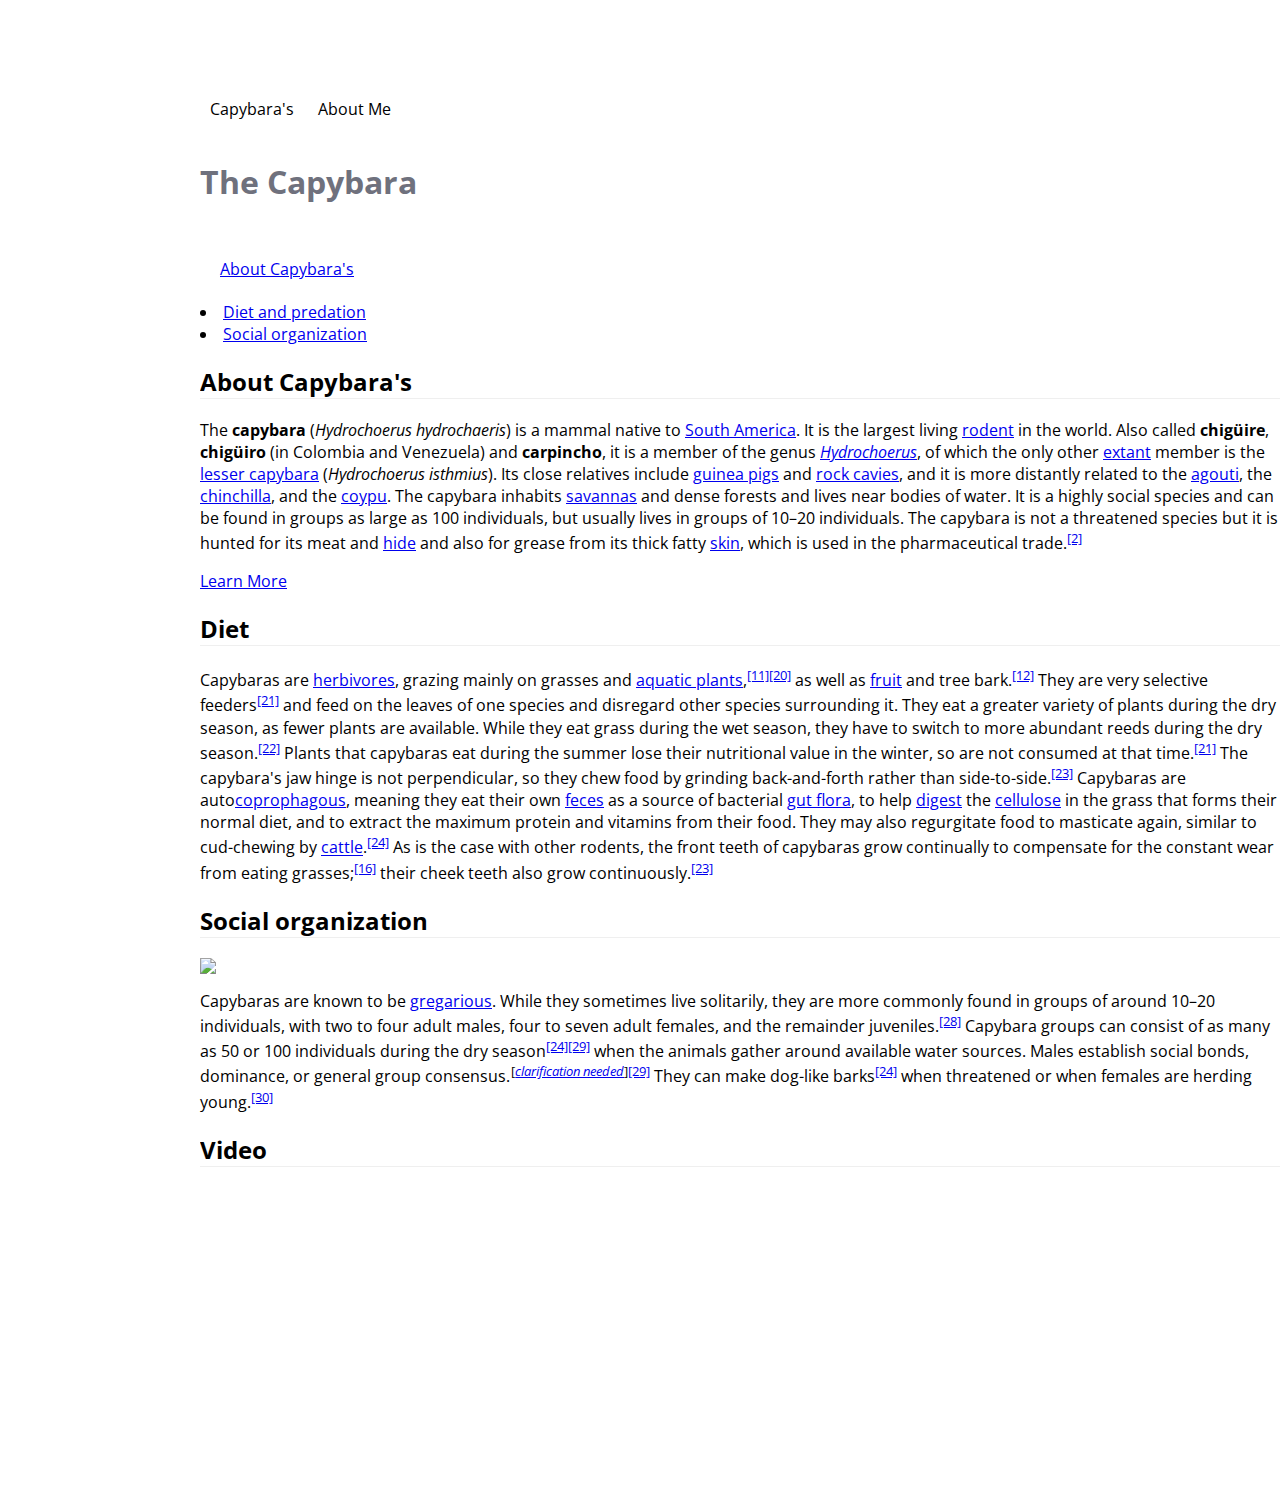
==== index.html.html @ a501e7f7 "Voeg een filmpje toe over capybara’s." ====
<html>

<head>
  <title>Capybara's</title>
  <link href="https://fonts.googleapis.com/css?family=Open+Sans" rel="stylesheet">
  
     <link rel="stylesheet" href="website herstellen so.css">
</head>

<body>



  <div class="page">
    <header class="nav-header">
      <nav class="main-nav">
        <a href="./index.html">Capybara's</a>
        <a href="./aboutme.html">About Me</a>
      </nav>
    </header>
    <div class="page-content">
      <h1>The Capybara</h1>
      <nav class="page-nav">
        <ul>
          <li>
            <a href="#introduction">About Capybara's</a>
          </li>
          
        </ul>
        
        <li>
            <a href="#diet">Diet and predation</a>
          </li>
          <li>
            <a href="#social">Social organization</a>
          </li>
        
      </nav>


      <div id="introduction">
        <h2>About Capybara's</h2>
        <p>
          The <b>capybara</b> (<i>Hydrochoerus hydrochaeris</i>) is a mammal native to <a href="/wiki/South_America" title="South America">South America</a>. It is the largest living <a href="/wiki/Rodent" title="Rodent">rodent</a> in the world. Also called <b>chigüire</b>, <b>chigüiro</b> (in Colombia and Venezuela) and <b>carpincho</b>, it is a member of the genus <i><a href="/wiki/Hydrochoerus" title="Hydrochoerus">Hydrochoerus</a></i>, of which the only other <a href="/wiki/Extant_taxon" class="mw-redirect" title="Extant taxon">extant</a> member is the <a href="/wiki/Lesser_capybara" title="Lesser capybara">lesser capybara</a> (<i>Hydrochoerus isthmius</i>).  Its close relatives include <a href="/wiki/Guinea_pig" title="Guinea pig">guinea pigs</a> and <a href="/wiki/Rock_cavy" title="Rock cavy">rock cavies</a>, and it is more distantly related to the <a href="/wiki/Agouti" title="Agouti">agouti</a>, the <a href="/wiki/Chinchilla" title="Chinchilla">chinchilla</a>, and the <a href="/wiki/Coypu" title="Coypu">coypu</a>. The capybara inhabits <a href="/wiki/Savanna" title="Savanna">savannas</a> and dense forests and lives near bodies of water. It is a highly social species and can be found in groups as large as 100 individuals, but usually lives in groups of 10–20 individuals. The capybara is not a threatened species but it is hunted for its meat and <a href="/wiki/Hide_(skin)" title="Hide (skin)">hide</a> and also for grease from its thick fatty <a href="/wiki/Skin" title="Skin">skin</a>, which is used in the pharmaceutical trade.<sup id="cite_ref-2" class="reference"><a href="#cite_note-2">[2]</a></sup>
        </p>
        <a href="https://en.wikipedia.org/wiki/Capybara" target="_blank">Learn More</a>
      </div>
      <div id="diet">
        <h2>Diet</h2>
        <p>
          Capybaras are <a href="/wiki/Herbivore" title="Herbivore">herbivores</a>, grazing mainly on grasses and <a href="/wiki/Aquatic_plants" class="mw-redirect" title="Aquatic plants">aquatic plants</a>,<sup id="cite_ref-Smithsonian_11-2" class="reference"><a href="#cite_note-Smithsonian-11">[11]</a></sup><sup id="cite_ref-RevBiolTrop_20-0" class="reference"><a href="#cite_note-RevBiolTrop-20">[20]</a></sup> as well as <a href="/wiki/Fruit" title="Fruit">fruit</a> and tree bark.<sup id="cite_ref-Palm_Beach_Zoo_12-2" class="reference"><a href="#cite_note-Palm_Beach_Zoo-12">[12]</a></sup> They are very selective feeders<sup id="cite_ref-Quintana_1998_21-0" class="reference"><a href="#cite_note-Quintana_1998-21">[21]</a></sup> and feed on the leaves of one species and disregard other species surrounding it. They eat a greater variety of plants during the dry season, as fewer plants are available. While they eat grass during the wet season, they have to switch to more abundant reeds during the dry season.<sup id="cite_ref-Barreto_1998_22-0" class="reference"><a href="#cite_note-Barreto_1998-22">[22]</a></sup> Plants that capybaras eat during the summer lose their nutritional value in the winter, so are not consumed at that time.<sup id="cite_ref-Quintana_1998_21-1" class="reference"><a href="#cite_note-Quintana_1998-21">[21]</a></sup> The capybara's jaw hinge is not perpendicular, so they chew food by grinding back-and-forth rather than side-to-side.<sup id="cite_ref-SFZoo_23-0" class="reference"><a href="#cite_note-SFZoo-23">[23]</a></sup> Capybaras are auto<a href="/wiki/Coprophagous" class="mw-redirect" title="Coprophagous">coprophagous</a>, meaning they eat their own <a href="/wiki/Feces" title="Feces">feces</a> as a source of bacterial <a href="/wiki/Gut_flora" title="Gut flora">gut flora</a>, to help <a href="/wiki/Digestion" title="Digestion">digest</a> the <a href="/wiki/Cellulose" title="Cellulose">cellulose</a> in the grass that forms their normal diet, and to extract the maximum protein and vitamins from their food. They may also regurgitate food to masticate again, similar to cud-chewing by <a href="/wiki/Cattle" title="Cattle">cattle</a>.<sup id="cite_ref-Lord-Rexford_1994_24-0" class="reference"><a href="#cite_note-Lord-Rexford_1994-24">[24]</a></sup> As is the case with other rodents, the front teeth of capybaras grow continually to compensate for the constant wear from eating grasses;<sup id="cite_ref-Bristol_16-1" class="reference"><a href="#cite_note-Bristol-16">[16]</a></sup> their cheek teeth also grow continuously.<sup id="cite_ref-SFZoo_23-1" class="reference"><a href="#cite_note-SFZoo-23">[23]</a></sup>
        </p>
      </div>
      <div id="">
        <h2>Social organization</h2>
        <img src="https://upload.wikimedia.org/wikipedia/commons/thumb/c/c9/Young_capybaras.jpg/220px-Young_capybaras.jpg" />
        <p>
          Capybaras are known to be <a href="/wiki/Gregarious" class="mw-redirect" title="Gregarious">gregarious</a>. While they sometimes live solitarily, they are more commonly found in groups of around 10–20 individuals, with two to four adult males, four to seven adult females, and the remainder juveniles.<sup id="cite_ref-Alho_1987_28-0" class="reference"><a href="#cite_note-Alho_1987-28">[28]</a></sup> Capybara groups can consist of as many as 50 or 100 individuals during the dry season<sup id="cite_ref-Lord-Rexford_1994_24-1" class="reference"><a href="#cite_note-Lord-Rexford_1994-24">[24]</a></sup><sup id="cite_ref-Macdonald_1981_29-0" class="reference"><a href="#cite_note-Macdonald_1981-29">[29]</a></sup> when the animals gather around available water sources. Males establish social bonds, dominance, or general group consensus.<sup class="noprint Inline-Template" style="margin-left:0.1em; white-space:nowrap;">[<i><a href="/wiki/Wikipedia:Please_clarify" title="Wikipedia:Please clarify"><span title="This is a non-standard use of the word 'census', which means 'official periodic count of a population'; perhaps 'consensus', meaning 'general agreement of a group', is what is meant here. (January 2017)">clarification needed</span></a></i>]</sup><sup id="cite_ref-Macdonald_1981_29-1" class="reference"><a href="#cite_note-Macdonald_1981-29">[29]</a></sup> They can make dog-like barks<sup id="cite_ref-Lord-Rexford_1994_24-2" class="reference"><a href="#cite_note-Lord-Rexford_1994-24">[24]</a></sup> when threatened or when females are herding young.<sup id="cite_ref-Murphey_1985_30-0" class="reference"><a href="#cite_note-Murphey_1985-30">[30]</a></sup>
        </p>
      </div>
      <div id="media">
        <h2>Video</h2>
		<iframe width="560" height="315" src="https://www.youtube.com/embed/CdMUOsf2QNc" frameborder="0" allow="accelerometer; autoplay; encrypted-media; gyroscope; picture-in-picture" allowfullscreen></iframe>
       
      </div>
    </div>
  </div>
</body>

</html>
---- website herstellen so.css ----
html, body {
  background-color: #f3f3f3;
  padding: 0;
  margin: 0;
  font-family: Open Sans ; 
 }

.page {
  background-color: white;
}

.nav-header {
  background-image: url(https://thumbs.gfycat.com/SociableEmbellishedBallpython-size_restricted.gif);
  background-repeat: no-repeat;
  background-size: cover;
  background-position: center center;
  width: 100%;
  height: 150px;
  position:relative;
}

.main-nav {
  width: 800px;
  margin-left: 200px;
  position: absolute;
  bottom: 0px;
}

  .main-nav a {
    display: inline-block;
    border-radius: 5px 0px 0px 0px;
    border-bottom: 10px solid white;
    background-color: rgba(255, 255, 255, 0.64);
    color: black;
    text-decoration: none;
    padding: 5px 10px;
    transition: bottom 300ms ease;
    position:relative;
    bottom: 15px;
  }

    .main-nav a:hover {
      bottom: -20px;
    }

.page-content {
   margin-left: 200px;
}



  .page-content a {
   
  }

h1 {
  margin: 10px 0 40px;
  padding-bottom: 10px;
  color: #6f717d;
}

h2 {
  position: sticky;
  top: 0px;
  background-color: white;
  border-bottom: 1px solid #efefef;
}


.page-nav {
 
}

  .page-nav ul {
    list-style-type: none;
    padding-left: 20px;
  }

    .page-nav ul li {
      transition: all 300ms ease;
      left: 0px;
      position: relative;
      line-height: 200%;
    }

      .page-nav ul li:hover {
        left: 4px;
      }

      .page-nav ul li a:visited {
        color: #6f717d;
      }
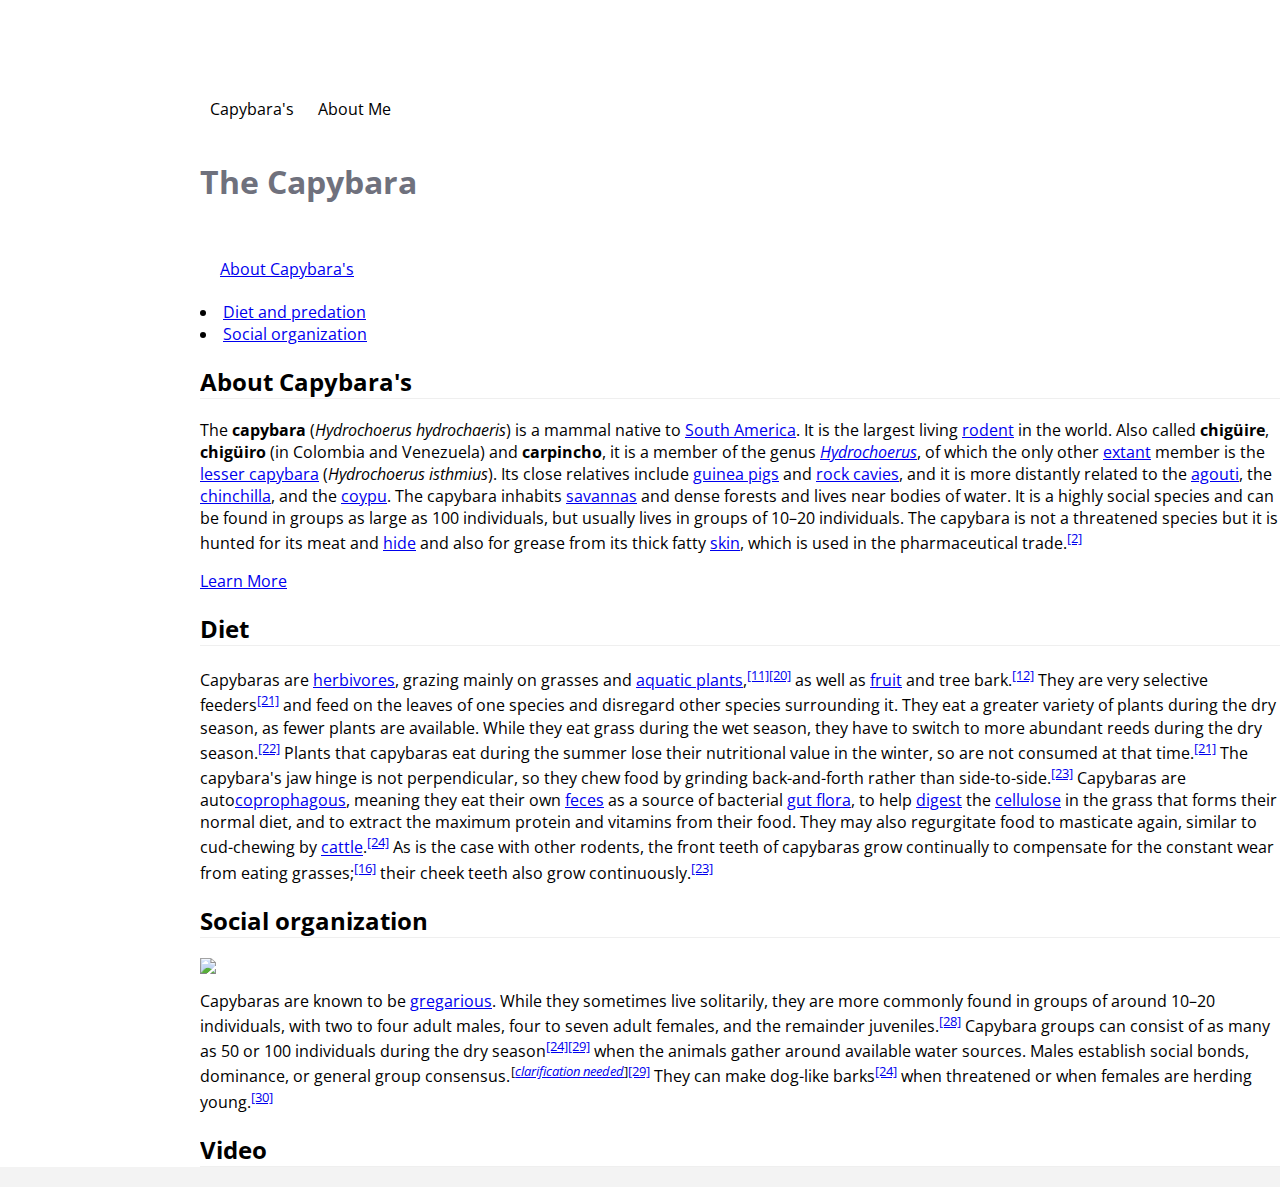
==== commit 406c3e0f: "Basis html capybara's" ====
--- a/index.html.html
+++ b/index.html.html
@@ -60,7 +60,7 @@
       </div>
       <div id="media">
         <h2>Video</h2>
-		<iframe width="560" height="315" src="https://www.youtube.com/embed/CdMUOsf2QNc" frameborder="0" allow="accelerometer; autoplay; encrypted-media; gyroscope; picture-in-picture" allowfullscreen></iframe>
+		
        
       </div>
     </div>
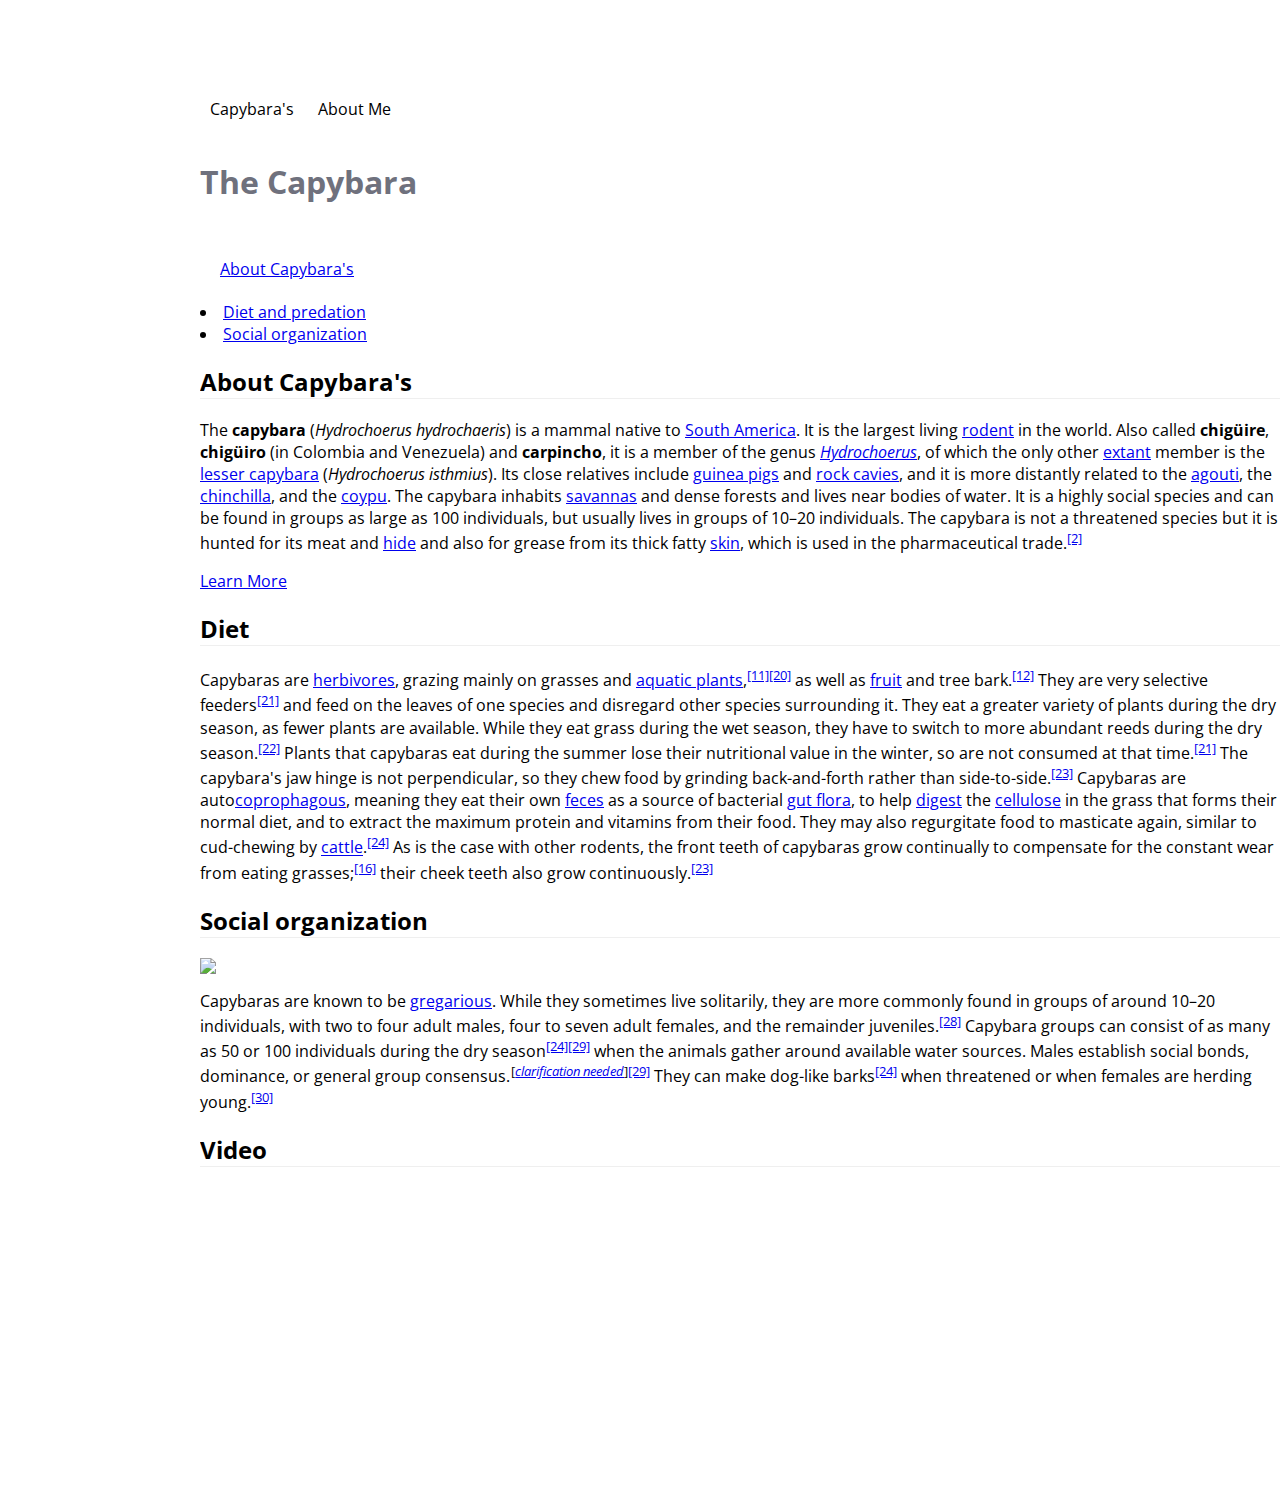
==== commit d1abb34d: "GOEDE: Voeg een filmpje toe over capybara’s." ====
--- a/index.html.html
+++ b/index.html.html
@@ -60,7 +60,7 @@
       </div>
       <div id="media">
         <h2>Video</h2>
-		
+		<iframe width="560" height="315" src="https://www.youtube.com/embed/CdMUOsf2QNc" frameborder="0" allow="accelerometer; autoplay; encrypted-media; gyroscope; picture-in-picture" allowfullscreen></iframe>
        
       </div>
     </div>
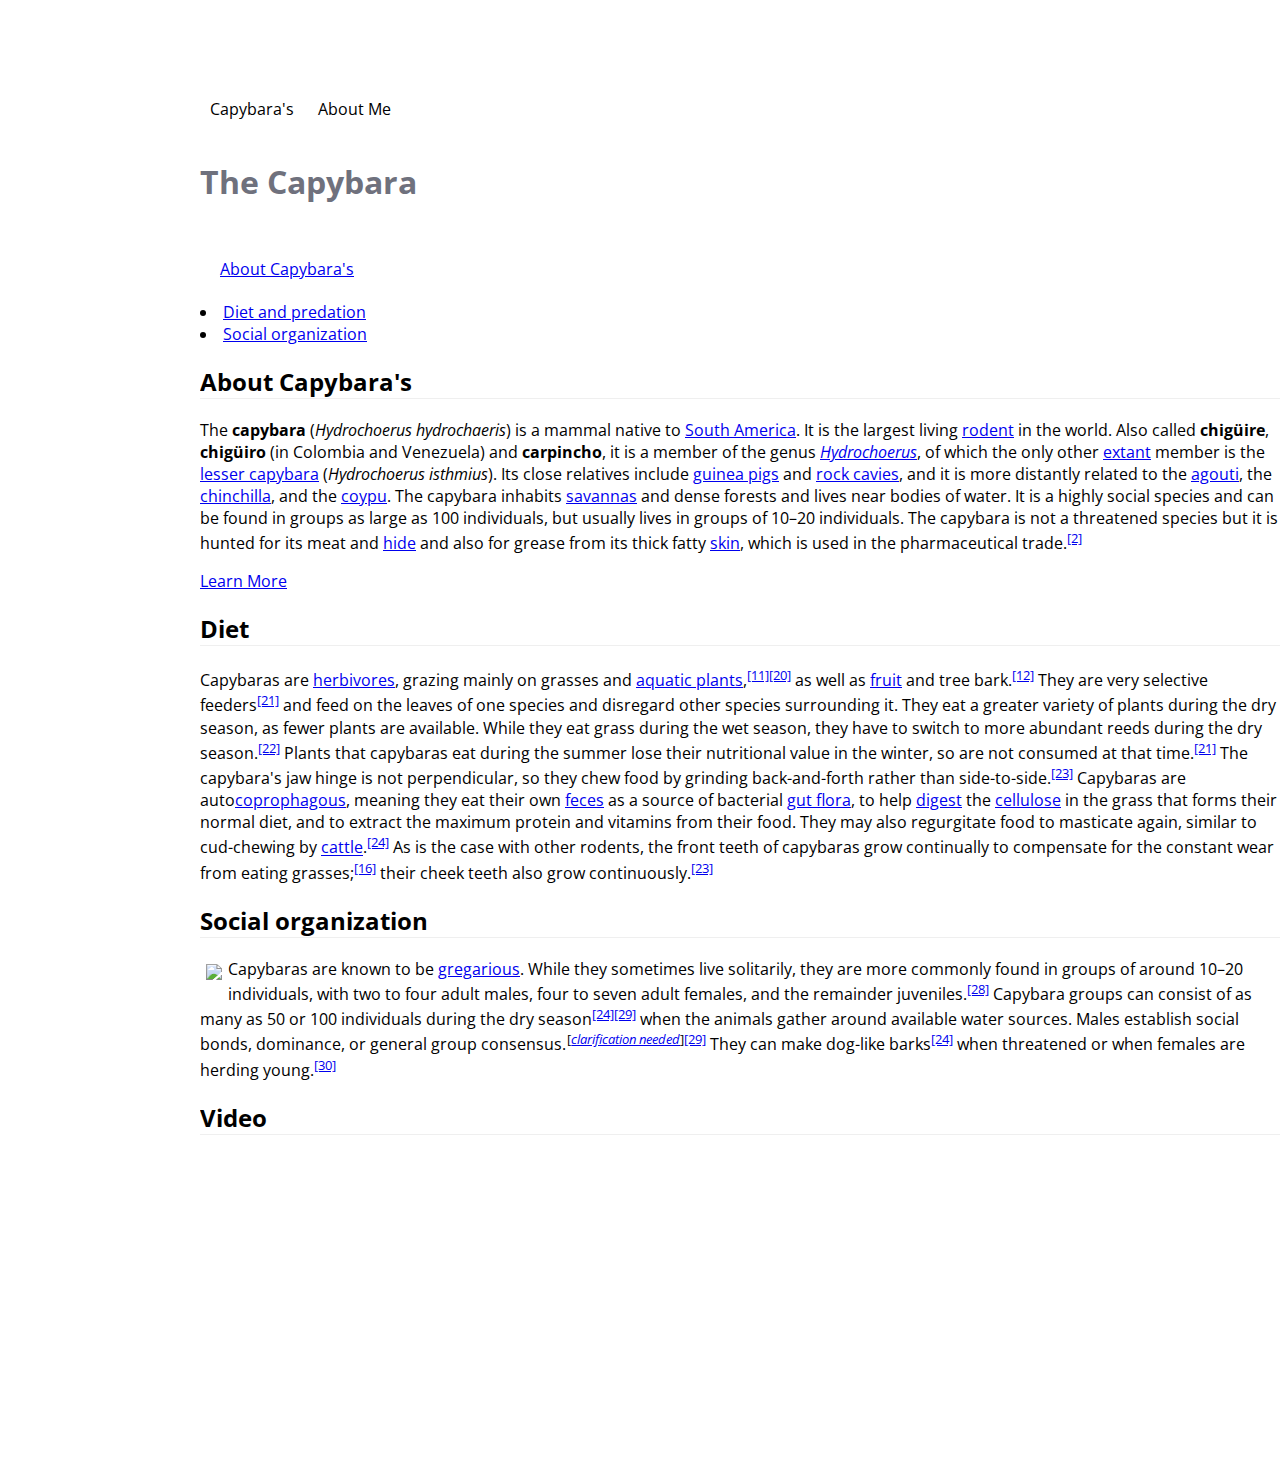
==== commit 1c00ddf5: "De afbeelding in het hoofdstuk “Social organization” staat boven de tekst. Zorg dat de tekst netjes " ====
--- a/index.html.html
+++ b/index.html.html
@@ -5,6 +5,8 @@
   <link href="https://fonts.googleapis.com/css?family=Open+Sans" rel="stylesheet">
   
      <link rel="stylesheet" href="website herstellen so.css">
+	 
+
 </head>
 
 <body>
@@ -53,10 +55,13 @@
       </div>
       <div id="">
         <h2>Social organization</h2>
-        <img src="https://upload.wikimedia.org/wikipedia/commons/thumb/c/c9/Young_capybaras.jpg/220px-Young_capybaras.jpg" />
+        <img src="https://upload.wikimedia.org/wikipedia/commons/thumb/c/c9/Young_capybaras.jpg/220px-Young_capybaras.jpg" class="floatLeft"/>
         <p>
           Capybaras are known to be <a href="/wiki/Gregarious" class="mw-redirect" title="Gregarious">gregarious</a>. While they sometimes live solitarily, they are more commonly found in groups of around 10–20 individuals, with two to four adult males, four to seven adult females, and the remainder juveniles.<sup id="cite_ref-Alho_1987_28-0" class="reference"><a href="#cite_note-Alho_1987-28">[28]</a></sup> Capybara groups can consist of as many as 50 or 100 individuals during the dry season<sup id="cite_ref-Lord-Rexford_1994_24-1" class="reference"><a href="#cite_note-Lord-Rexford_1994-24">[24]</a></sup><sup id="cite_ref-Macdonald_1981_29-0" class="reference"><a href="#cite_note-Macdonald_1981-29">[29]</a></sup> when the animals gather around available water sources. Males establish social bonds, dominance, or general group consensus.<sup class="noprint Inline-Template" style="margin-left:0.1em; white-space:nowrap;">[<i><a href="/wiki/Wikipedia:Please_clarify" title="Wikipedia:Please clarify"><span title="This is a non-standard use of the word 'census', which means 'official periodic count of a population'; perhaps 'consensus', meaning 'general agreement of a group', is what is meant here. (January 2017)">clarification needed</span></a></i>]</sup><sup id="cite_ref-Macdonald_1981_29-1" class="reference"><a href="#cite_note-Macdonald_1981-29">[29]</a></sup> They can make dog-like barks<sup id="cite_ref-Lord-Rexford_1994_24-2" class="reference"><a href="#cite_note-Lord-Rexford_1994-24">[24]</a></sup> when threatened or when females are herding young.<sup id="cite_ref-Murphey_1985_30-0" class="reference"><a href="#cite_note-Murphey_1985-30">[30]</a></sup>
         </p>
+		
+		
+		   
       </div>
       <div id="media">
         <h2>Video</h2>
--- a/website herstellen so.css
+++ b/website herstellen so.css
@@ -90,3 +90,12 @@
       .page-nav ul li a:visited {
         color: #6f717d;
       }
+	  
+	  img.floatLeft { 
+	  float: left;
+	  margin: 6px;
+	  } 
+	  
+
+	  
+	  
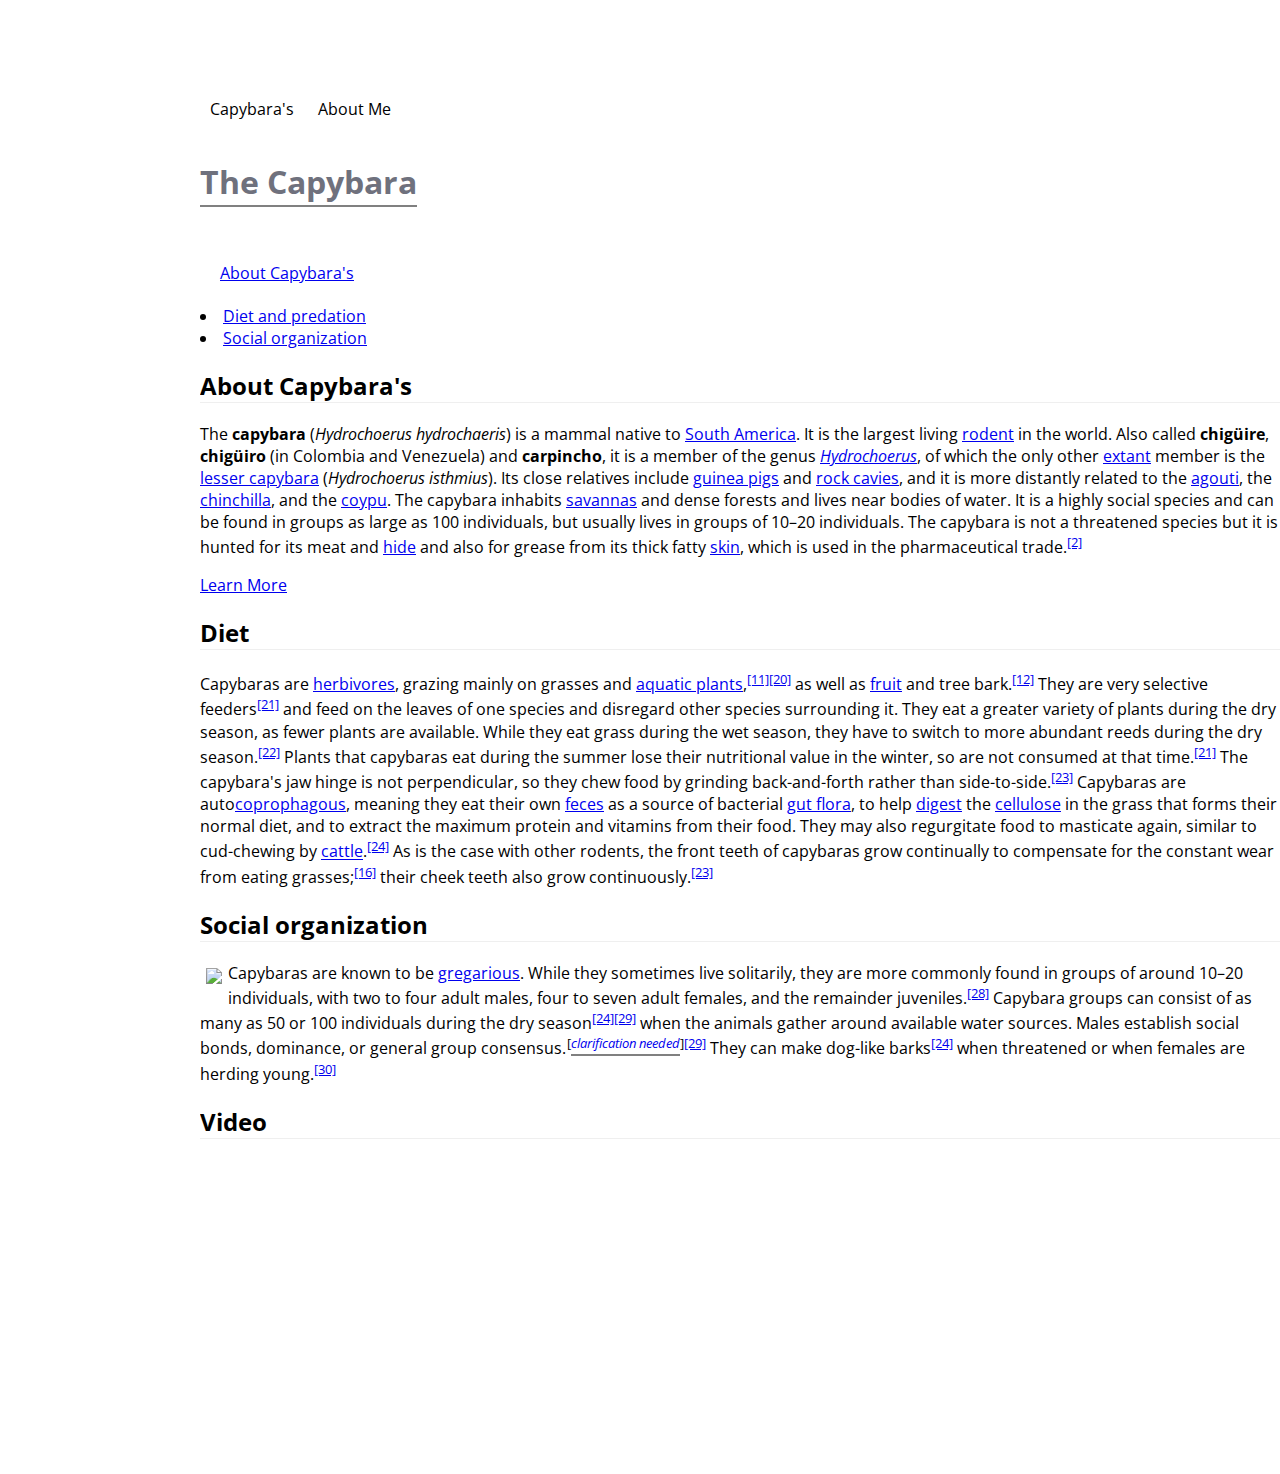
==== commit 3e353a76: "Geef de kop “Capybara’s” een grijze streep van 2px aan de onderkant." ====
--- a/index.html.html
+++ b/index.html.html
@@ -21,7 +21,8 @@
       </nav>
     </header>
     <div class="page-content">
-      <h1>The Capybara</h1>
+	  
+	        <h1><span> The Capybara</span> </h1>
       <nav class="page-nav">
         <ul>
           <li>
@@ -53,7 +54,7 @@
           Capybaras are <a href="/wiki/Herbivore" title="Herbivore">herbivores</a>, grazing mainly on grasses and <a href="/wiki/Aquatic_plants" class="mw-redirect" title="Aquatic plants">aquatic plants</a>,<sup id="cite_ref-Smithsonian_11-2" class="reference"><a href="#cite_note-Smithsonian-11">[11]</a></sup><sup id="cite_ref-RevBiolTrop_20-0" class="reference"><a href="#cite_note-RevBiolTrop-20">[20]</a></sup> as well as <a href="/wiki/Fruit" title="Fruit">fruit</a> and tree bark.<sup id="cite_ref-Palm_Beach_Zoo_12-2" class="reference"><a href="#cite_note-Palm_Beach_Zoo-12">[12]</a></sup> They are very selective feeders<sup id="cite_ref-Quintana_1998_21-0" class="reference"><a href="#cite_note-Quintana_1998-21">[21]</a></sup> and feed on the leaves of one species and disregard other species surrounding it. They eat a greater variety of plants during the dry season, as fewer plants are available. While they eat grass during the wet season, they have to switch to more abundant reeds during the dry season.<sup id="cite_ref-Barreto_1998_22-0" class="reference"><a href="#cite_note-Barreto_1998-22">[22]</a></sup> Plants that capybaras eat during the summer lose their nutritional value in the winter, so are not consumed at that time.<sup id="cite_ref-Quintana_1998_21-1" class="reference"><a href="#cite_note-Quintana_1998-21">[21]</a></sup> The capybara's jaw hinge is not perpendicular, so they chew food by grinding back-and-forth rather than side-to-side.<sup id="cite_ref-SFZoo_23-0" class="reference"><a href="#cite_note-SFZoo-23">[23]</a></sup> Capybaras are auto<a href="/wiki/Coprophagous" class="mw-redirect" title="Coprophagous">coprophagous</a>, meaning they eat their own <a href="/wiki/Feces" title="Feces">feces</a> as a source of bacterial <a href="/wiki/Gut_flora" title="Gut flora">gut flora</a>, to help <a href="/wiki/Digestion" title="Digestion">digest</a> the <a href="/wiki/Cellulose" title="Cellulose">cellulose</a> in the grass that forms their normal diet, and to extract the maximum protein and vitamins from their food. They may also regurgitate food to masticate again, similar to cud-chewing by <a href="/wiki/Cattle" title="Cattle">cattle</a>.<sup id="cite_ref-Lord-Rexford_1994_24-0" class="reference"><a href="#cite_note-Lord-Rexford_1994-24">[24]</a></sup> As is the case with other rodents, the front teeth of capybaras grow continually to compensate for the constant wear from eating grasses;<sup id="cite_ref-Bristol_16-1" class="reference"><a href="#cite_note-Bristol-16">[16]</a></sup> their cheek teeth also grow continuously.<sup id="cite_ref-SFZoo_23-1" class="reference"><a href="#cite_note-SFZoo-23">[23]</a></sup>
         </p>
       </div>
-      <div id="">
+      <div id="social">
         <h2>Social organization</h2>
         <img src="https://upload.wikimedia.org/wikipedia/commons/thumb/c/c9/Young_capybaras.jpg/220px-Young_capybaras.jpg" class="floatLeft"/>
         <p>
--- a/website herstellen so.css
+++ b/website herstellen so.css
@@ -28,7 +28,7 @@
 
   .main-nav a {
     display: inline-block;
-    border-radius: 5px 0px 0px 0px;
+    border-radius: 5px 5px 0px 0px;
     border-bottom: 10px solid white;
     background-color: rgba(255, 255, 255, 0.64);
     color: black;
@@ -96,6 +96,10 @@
 	  margin: 6px;
 	  } 
 	  
-
+span{
+    display:inline-block;
+    border-bottom:2px solid grey;
+    padding-bottom:2px;
+}
 	  
 	  
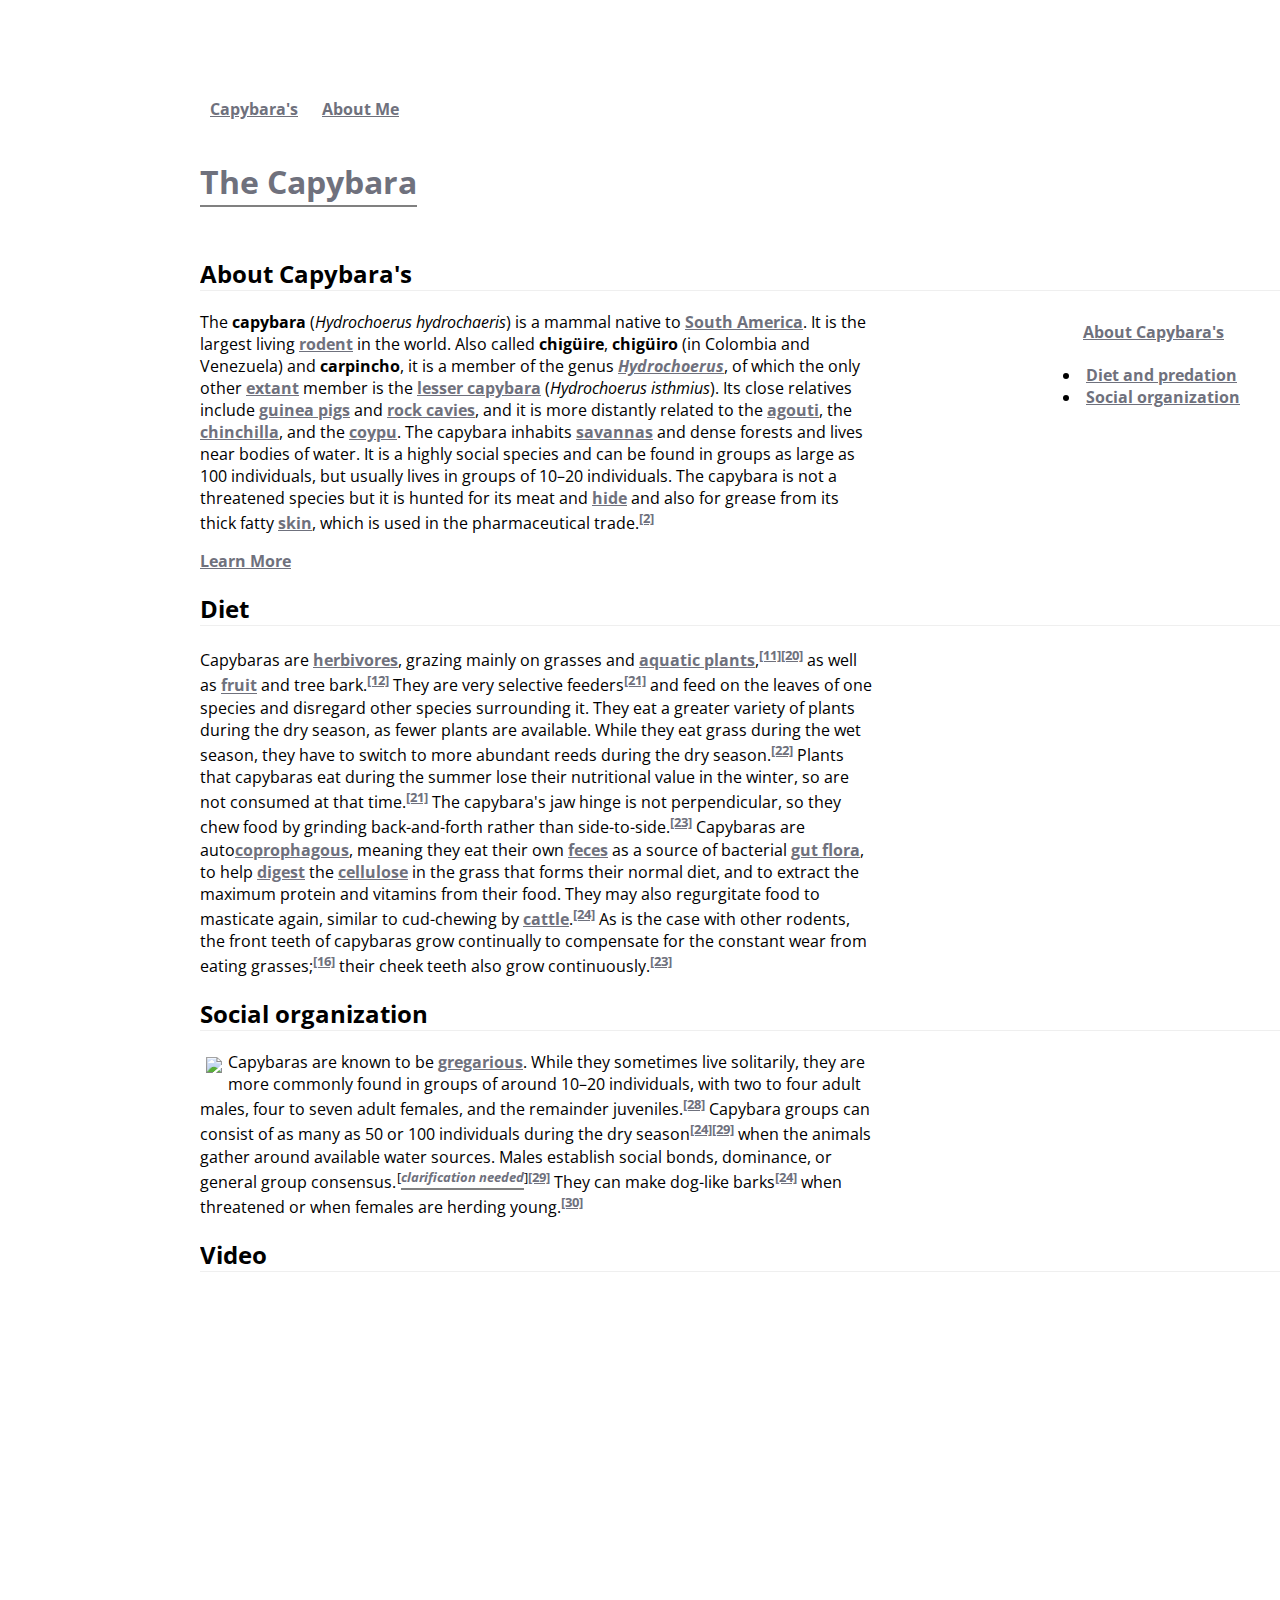
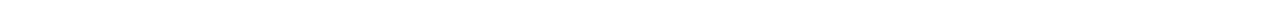
==== commit dafdaa40: "Voeg een favicon toe." ====
--- a/index.html.html
+++ b/index.html.html
@@ -6,7 +6,7 @@
   
      <link rel="stylesheet" href="website herstellen so.css">
 	 
-
+<link rel="shortcut icon" type="image/png" href="https://media1.picsearch.com/is?LIknyTK0T7DWjotM2wd5jRS6hw2woVXC7EdBSrI8eTA&height=275"/> 
 </head>
 
 <body>
--- a/website herstellen so.css
+++ b/website herstellen so.css
@@ -40,7 +40,7 @@
   }
 
     .main-nav a:hover {
-      bottom: -20px;
+      bottom: 20px;
     }
 
 .page-content {
@@ -68,7 +68,9 @@
 
 
 .page-nav {
- 
+ position: absolute ;
+top: 300px;
+    right: 40px;
 }
 
   .page-nav ul {
@@ -100,6 +102,17 @@
     display:inline-block;
     border-bottom:2px solid grey;
     padding-bottom:2px;
+
 }
 	  
 	  
+p {
+ 
+  max-width: 75ch;
+}
+
+a:link {
+	color: #6f717d ;
+	font-weight: bold;
+	text-decoration: underline;
+} 
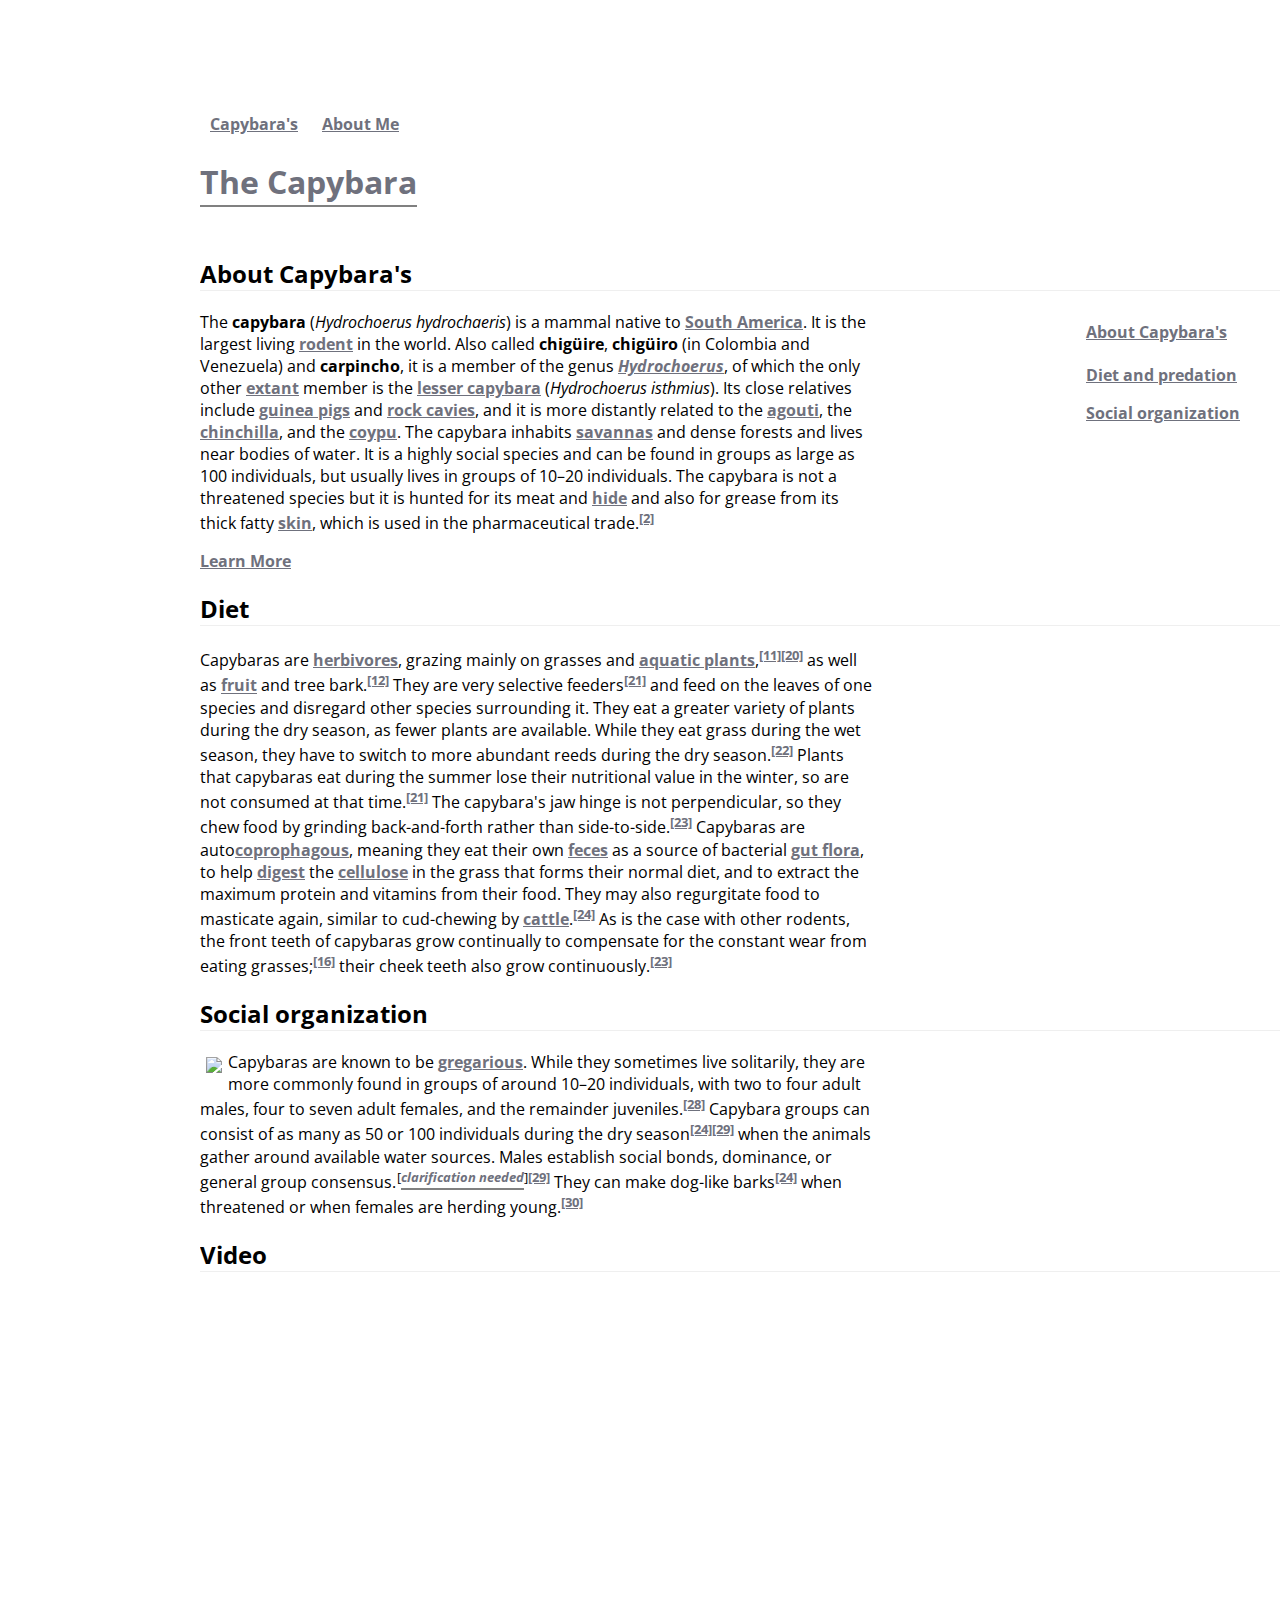
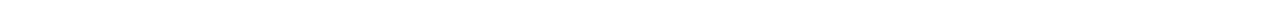
==== commit a85b67f1: "De lijst in “.page-nav” heeft twee items die “er niet bij horen”." ====
--- a/index.html.html
+++ b/index.html.html
@@ -31,12 +31,12 @@
           
         </ul>
         
-        <li>
+        <ul>
             <a href="#diet">Diet and predation</a>
-          </li>
-          <li>
+          </ul>
+          <ul>
             <a href="#social">Social organization</a>
-          </li>
+          </ul>
         
       </nav>
 
--- a/website herstellen so.css
+++ b/website herstellen so.css
@@ -36,7 +36,7 @@
     padding: 5px 10px;
     transition: bottom 300ms ease;
     position:relative;
-    bottom: 15px;
+    bottom: 0px;
   }
 
     .main-nav a:hover {
@@ -68,9 +68,10 @@
 
 
 .page-nav {
- position: absolute ;
-top: 300px;
-    right: 40px;
+position: absolute ;
+ top: 300px;
+right: 40px;
+color: #6f717d;
 }
 
   .page-nav ul {
@@ -79,19 +80,13 @@
   }
 
     .page-nav ul li {
-      transition: all 300ms ease;
+      transition: all 300ms ease; 
       left: 0px;
       position: relative;
       line-height: 200%;
-    }
+    } 
 
-      .page-nav ul li:hover {
-        left: 4px;
-      }
-
-      .page-nav ul li a:visited {
-        color: #6f717d;
-      }
+  
 	  
 	  img.floatLeft { 
 	  float: left;
